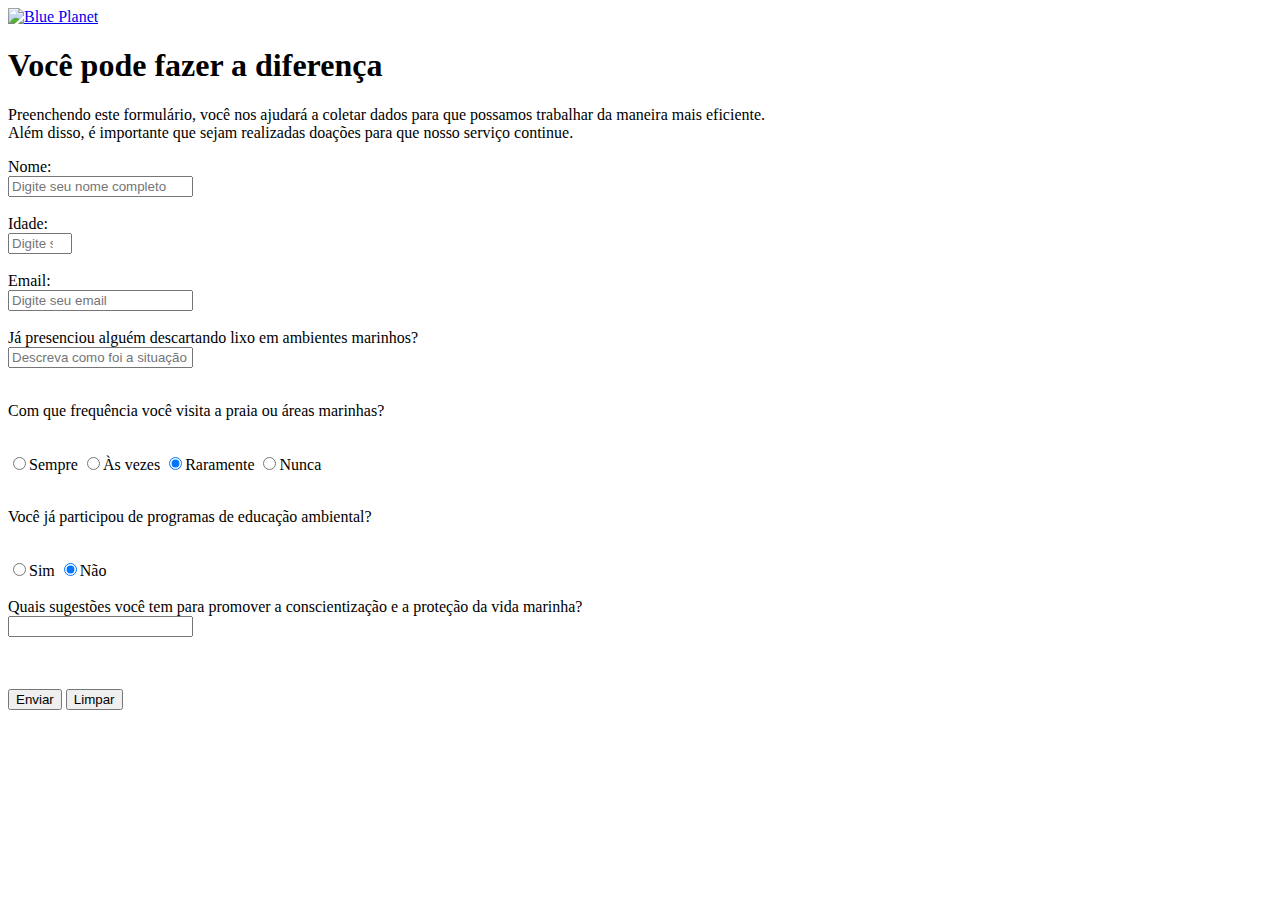
==== index2.html @ 2c14cdf8 "Create index2.html" ====
<!DOCTYPE html>
<html lang="en">
<head>
    <meta charset="UTF-8">
    <meta name="viewport" content="width=device-width, initial-scale=1.0">
    <title>Blue Planet - Formulário</title>
    <link rel="stylesheet" href="style2.css"/>
</head>
<body>
    <header>
        <a href="index.html" target="_blank" ><img src="img/LogoPNG.png" alt="Blue Planet"></a>
    </header>
    <section>
        <h1>Você pode fazer a diferença</h1>
        <p>Preenchendo este <span>formulário</span>, você nos ajudará a coletar dados para que possamos trabalhar da maneira mais eficiente.<br>Além disso, é importante que sejam realizadas <span>doações</span> para que nosso serviço continue.</p>
    </section>
    <form>
        <label for="username">Nome:</label><br>
        <input type="text" id="username" name="username" placeholder="Digite seu nome completo" required><br><br>
        <label for="age">Idade:</label><br>
        <input type="number" id="age" name="idade" min="1" max="120" placeholder="Digite sua idade" required><br><br>
        <label for="email">Email:</label><br>
        <input type="email" id="email" name="email" placeholder="Digite seu email" required><br><br>
        <label for="presenciar">Já presenciou alguém descartando lixo em ambientes marinhos?</label><br>
        <input type="text" id="presenciar" name="presenciar" placeholder="Descreva como foi a situação"><br><br>
        <p>Com que frequência você visita a praia ou áreas marinhas?</p><br>
        <label for="sempre"><input type="radio" name="visitar" id="sempre">Sempre</label>
        <label for="as vezes"><input type="radio" name="visitar" id="as vezes">Às vezes</label>
        <label for="raramente"><input type="radio" name="visitar" id="raramente" checked>Raramente</label> <!--'Checked' deixa como opc padrao -->
        <label for="nunca"><input type="radio" name="visitar" id="nunca">Nunca</label><br><br>
        <p>Você já participou de programas de educação ambiental?<p><br>
        <label for="sim"><input type="radio" name="participar" id="sim">Sim</label>
        <label for="não"><input type="radio" name="participar" id="não" checked>Não</label><br><br>
        <label for="sugestão">Quais sugestões você tem para promover a conscientização e a proteção da vida marinha?</label><br>
        <input type="text" id="sugestão" name="sugestão"><br><br><br>
        <footer class="buttonContainer">
            <input type="submit" value="Enviar" class="button">
            <input type="reset" value="Limpar" class="button">
        </footer>
    </form>

</body>
</html>
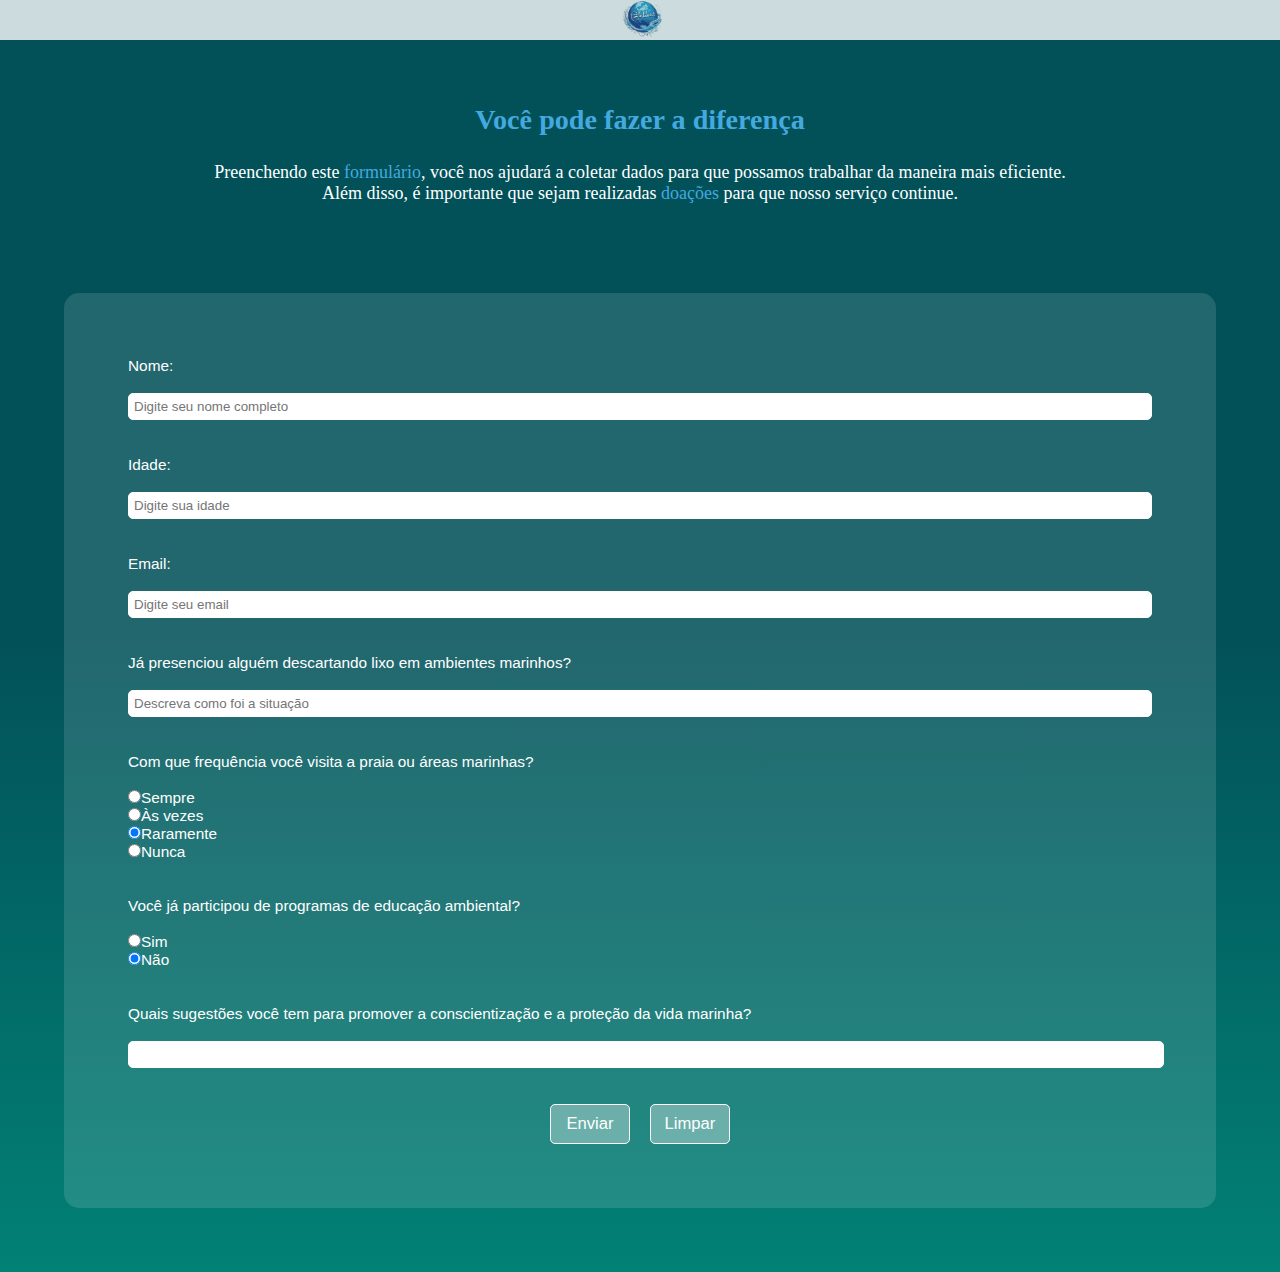
==== commit 14bf783d: "Update index2.html" ====
--- a/index2.html
+++ b/index2.html
@@ -8,7 +8,7 @@
 </head>
 <body>
     <header>
-        <a href="index.html" target="_blank" ><img src="img/LogoPNG.png" alt="Blue Planet"></a>
+        <a href="index.html" target="_blank" ><img src="LogoPNG.png" alt="Blue Planet"></a>
     </header>
     <section>
         <h1>Você pode fazer a diferença</h1>
--- a/style2.css
+++ b/style2.css
@@ -0,0 +1,117 @@
+* {
+    margin: 0;
+    padding: 0;
+}
+
+body {
+    background: linear-gradient(to bottom, #025159 50%, #028175);
+}
+
+a{ 
+    color:black;
+    font-size: max(1vw, 14px);
+}
+
+span {
+    color:rgb(68, 169, 223);
+}
+
+/* Header */
+header {
+    background: white;
+    position: sticky;
+    top: 0;
+    opacity: 0.8;
+    height: 40px;
+    display: flex;
+    justify-content: center;
+    align-items: center;
+    padding: 0 10%;
+} 
+
+header img {
+    width: 40px;
+    height: 40px;
+    margin:0 5%;
+}
+
+header a{
+    margin: 0 5%;
+    text-decoration: none;
+}
+
+header a:hover{
+    color:#D97823;
+    text-decoration:underline;
+}
+
+/* Top Text */
+section{
+    display: flex;
+    flex-direction: column;
+    align-items: center;
+    justify-content: end;
+    margin:5% 5% 0 5%;
+}
+
+h1 {
+    color:rgb(68, 169, 223);
+    font-size: max(2.2vw, 25px);
+    font-family:'Intro Rust';
+}
+
+section p {
+    color: white;
+    font-size: max(1vw, 18px);
+    font-family:'Franklin Gothic';
+    text-align:center;
+    padding: 2vw;
+}
+
+/* Form */ 
+form {
+    display:flex;
+    flex-direction: column;
+    align-content: space-around;
+    justify-content: space-between;    
+    margin: 5%;
+    padding: 5% 5%;
+    background-color: rgba(255, 255, 255, 0.131);
+    border-radius: 15px;
+}
+
+form input {
+    border:#FFFF solid 1px;
+    border-radius: 5px;
+    align-items: baseline;
+    outline: unset;
+    padding: 5px;
+}
+label, p {
+    display: block;
+    font-size: max(13px, 1.2vw);
+    font-family:Arial, Helvetica, sans-serif;
+    text-align:left;
+    color: #FFFF;
+}
+
+#sugestão {
+    width: 100%;
+}
+
+.buttonContainer {
+    display: flex;
+    justify-content:center;
+    flex-wrap: wrap;
+}
+
+.button {
+    font-size: max(14px, 1.3vw);    
+    /* text-shadow: 2px 2px 1px black; */
+    color: white;
+    background-color: transparent;
+    width: 80px;
+    height: 40px;
+    margin-inline: 10px;
+    background-color: rgba(255, 255, 255, 0.332);
+}
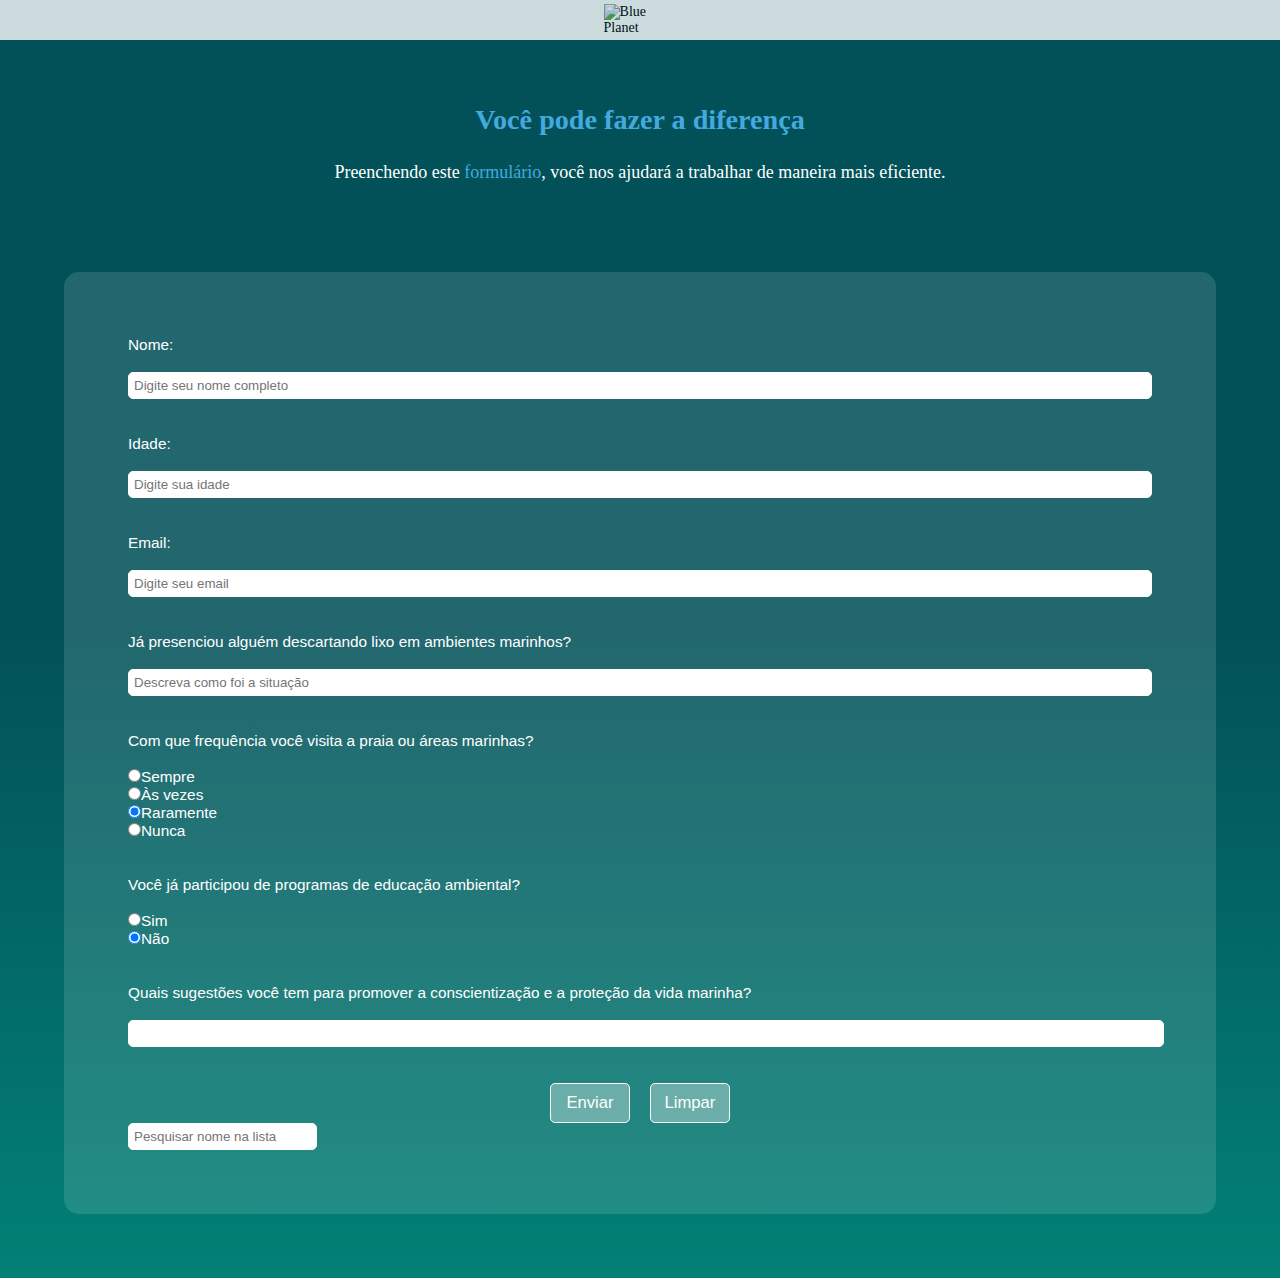
==== commit 21295112: "Update index2.html" ====
--- a/index2.html
+++ b/index2.html
@@ -8,13 +8,13 @@
 </head>
 <body>
     <header>
-        <a href="index.html" target="_blank" ><img src="LogoPNG.png" alt="Blue Planet"></a>
+        <a href="index.html" target="_blank" ><img src="img/LogoPNG.png" alt="Blue Planet"></a>
     </header>
     <section>
         <h1>Você pode fazer a diferença</h1>
-        <p>Preenchendo este <span>formulário</span>, você nos ajudará a coletar dados para que possamos trabalhar da maneira mais eficiente.<br>Além disso, é importante que sejam realizadas <span>doações</span> para que nosso serviço continue.</p>
+        <p>Preenchendo este <span>formulário</span>, você nos ajudará a trabalhar de maneira mais eficiente.<br></p>
     </section>
-    <form>
+    <form id="form">
         <label for="username">Nome:</label><br>
         <input type="text" id="username" name="username" placeholder="Digite seu nome completo" required><br><br>
         <label for="age">Idade:</label><br>
@@ -25,7 +25,7 @@
         <input type="text" id="presenciar" name="presenciar" placeholder="Descreva como foi a situação"><br><br>
         <p>Com que frequência você visita a praia ou áreas marinhas?</p><br>
         <label for="sempre"><input type="radio" name="visitar" id="sempre">Sempre</label>
-        <label for="as vezes"><input type="radio" name="visitar" id="as vezes">Às vezes</label>
+        <label for="asVezes"><input type="radio" name="visitar" id="asVezes">Às vezes</label>
         <label for="raramente"><input type="radio" name="visitar" id="raramente" checked>Raramente</label> <!--'Checked' deixa como opc padrao -->
         <label for="nunca"><input type="radio" name="visitar" id="nunca">Nunca</label><br><br>
         <p>Você já participou de programas de educação ambiental?<p><br>
@@ -33,11 +33,14 @@
         <label for="não"><input type="radio" name="participar" id="não" checked>Não</label><br><br>
         <label for="sugestão">Quais sugestões você tem para promover a conscientização e a proteção da vida marinha?</label><br>
         <input type="text" id="sugestão" name="sugestão"><br><br><br>
-        <footer class="buttonContainer">
-            <input type="submit" value="Enviar" class="button">
-            <input type="reset" value="Limpar" class="button">
-        </footer>
+        <div class="buttonContainer">
+            <input type="button" value="Enviar" class="button" onclick="adicionarLista(), limparFormulario()" >
+            <input type="button" value="Limpar" class="button" onclick="limparFormulario()" >
+        </div>
+        <div id="pesquisarContainer">
+            <input type="text" id="pesquisa" name="pesquisa" placeholder="Pesquisar nome na lista" onkeyup="pesquisarLista()">
+        </div>
     </form>
-
+    <script src="script.js"></script>
 </body>
 </html>
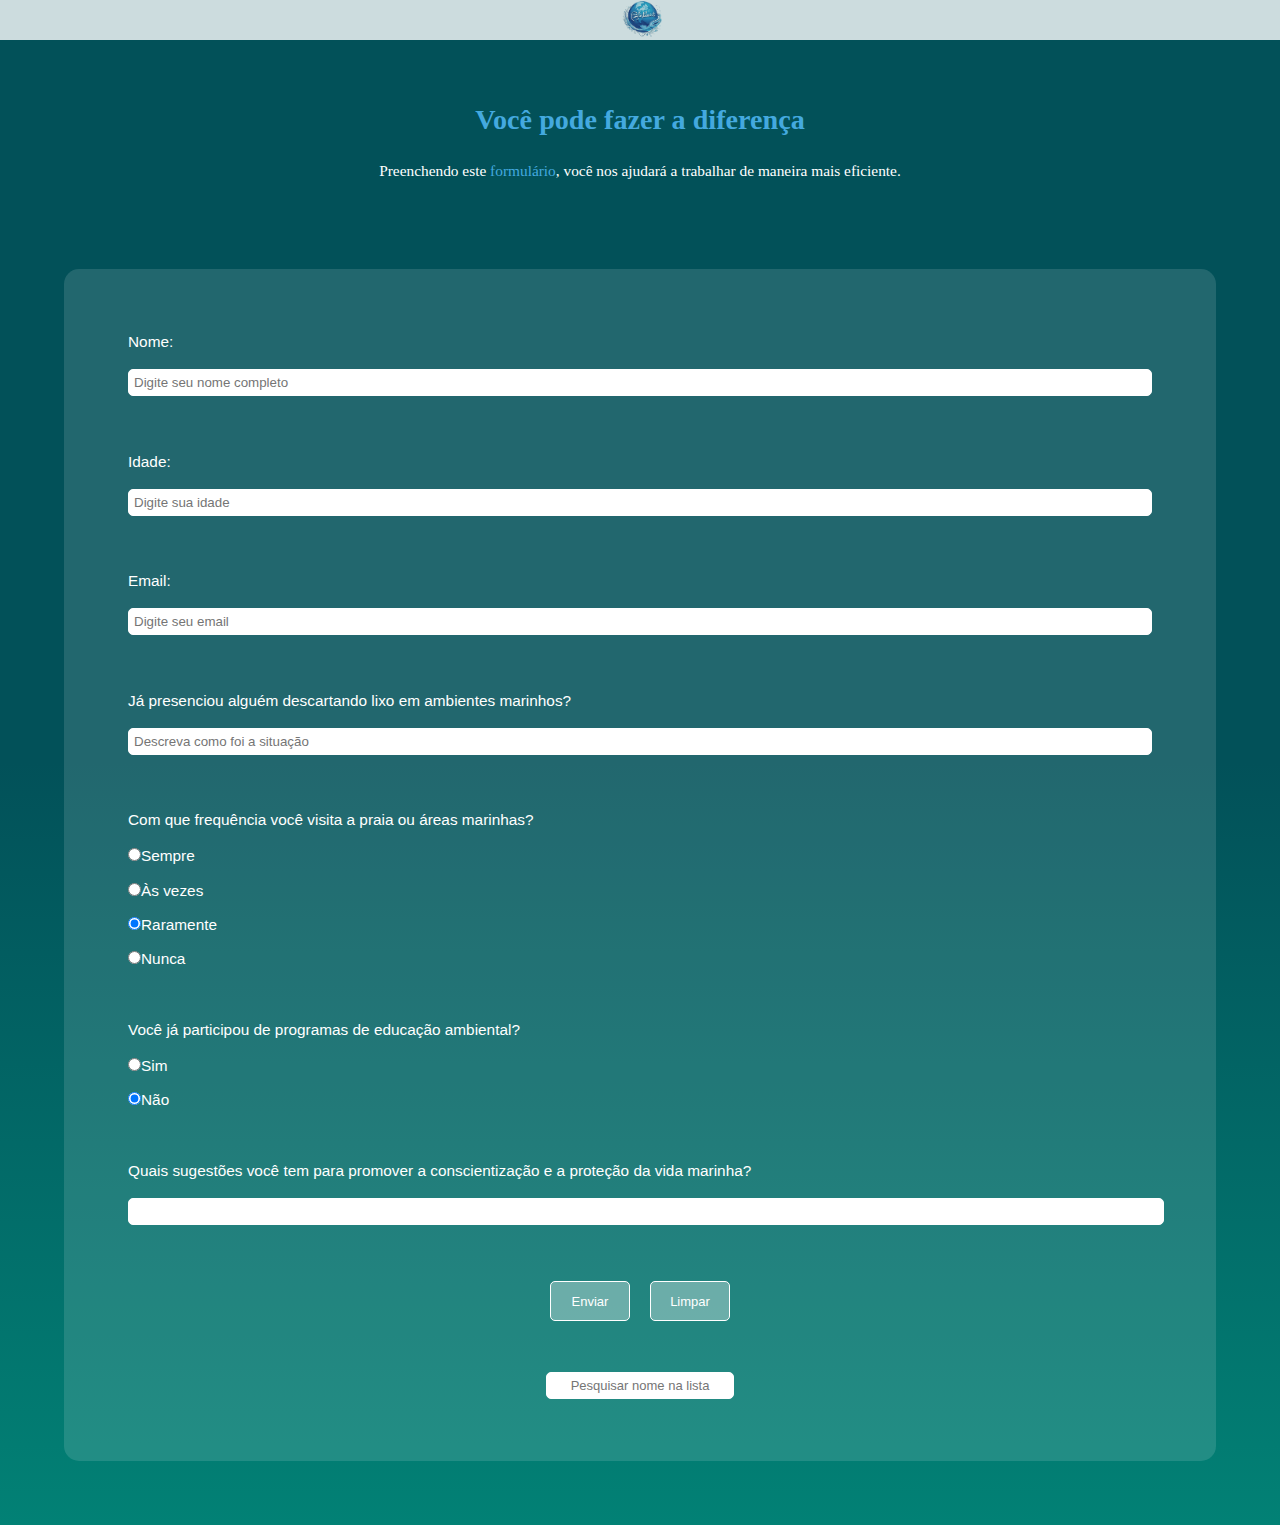
==== commit d011022d: "Update index2.html" ====
--- a/index2.html
+++ b/index2.html
@@ -8,7 +8,7 @@
 </head>
 <body>
     <header>
-        <a href="index.html" target="_blank" ><img src="img/LogoPNG.png" alt="Blue Planet"></a>
+        <a href="index.html" target="_blank" ><img src="LogoPNG.png" alt="Blue Planet"></a>
     </header>
     <section>
         <h1>Você pode fazer a diferença</h1>
@@ -41,6 +41,6 @@
             <input type="text" id="pesquisa" name="pesquisa" placeholder="Pesquisar nome na lista" onkeyup="pesquisarLista()">
         </div>
     </form>
-    <script src="script.js"></script>
+    <script src="index.js"></script>
 </body>
 </html>
--- a/style2.css
+++ b/style2.css
@@ -62,7 +62,7 @@
 
 section p {
     color: white;
-    font-size: max(1vw, 18px);
+    font-size: max(1.2 vw, 18px);
     font-family:'Franklin Gothic';
     text-align:center;
     padding: 2vw;
@@ -74,8 +74,8 @@
     flex-direction: column;
     align-content: space-around;
     justify-content: space-between;    
-    margin: 5%;
-    padding: 5% 5%;
+    margin: 5% 5%;
+    padding: 5% 5% 1% 5%;
     background-color: rgba(255, 255, 255, 0.131);
     border-radius: 15px;
 }
@@ -86,7 +86,9 @@
     align-items: baseline;
     outline: unset;
     padding: 5px;
+    margin-bottom: 2%;
 }
+
 label, p {
     display: block;
     font-size: max(13px, 1.2vw);
@@ -106,7 +108,7 @@
 }
 
 .button {
-    font-size: max(14px, 1.3vw);    
+    font-size: max(13px, 1vw);    
     /* text-shadow: 2px 2px 1px black; */
     color: white;
     background-color: transparent;
@@ -115,3 +117,53 @@
     margin-inline: 10px;
     background-color: rgba(255, 255, 255, 0.332);
 }
+
+footer {
+    display: flex;
+    flex-flow: column;
+    margin: 5%;
+    padding: 20px 10px;
+    background-color: rgba(255, 255, 255, 0.131);
+    border-radius: 15px;
+    align-items: center;
+}
+
+footer ul {
+    color: white;
+    font-size: max(1vw, 11px);
+    font-family: Arial, Helvetica, sans-serif;
+    padding: 1vw;
+}
+
+.botaoExcluir {
+    background-color: rgba(245, 55, 55, 0.8);
+    color: aliceblue;
+    border: white solid 1px;
+    border-radius: 40%;
+    font-size: max(1vw, 12px);
+    width: max(1vw, 12px);
+}
+
+#botaoLimpar {
+    font-size: max(13px, 1vw);    
+    color: white;
+    background-color: transparent;
+    width: 80px;
+    height: 40px;
+    background-color: rgba(255, 255, 255, 0.332);
+    margin:1%;
+    border:#FFFF solid 1px;
+    border-radius: 5px;
+}
+
+#pesquisarContainer {
+    display:flex;
+    justify-content: center;
+    margin:30px;
+}
+
+#pesquisarContainer input {
+    text-align: center;
+    font-size: max(0.8vw, 13px);
+    padding: 5px;
+}
